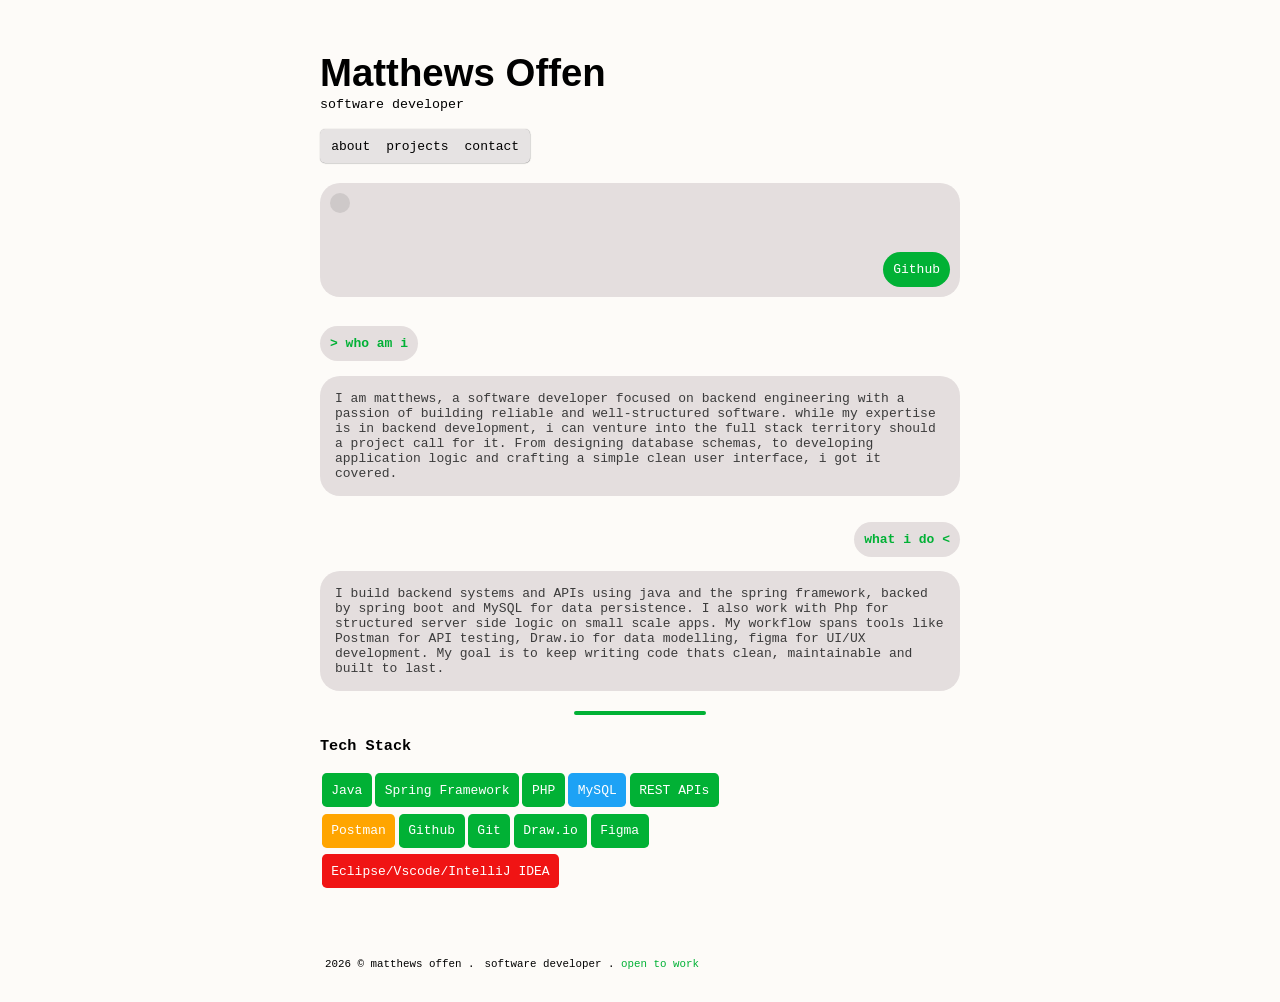
==== src/main/resources/templates/index.html @ c9fb8137 "update for one template" ====
<!DOCTYPE html>
<html lang="en" xlmns:th="http://www.thymeleaf.org">
	<head>
		<title> matthews offen </title>
		<meta charset="utf-8">
		<link rel="stylesheet" href="/stylesheet.css">
		<style>
			body{ 
				font-family: monospace;
				display:flex;
				flex-direction: column;
				justify-content: center;
				margin:2% 25%;
				background-color: rgb(253, 251, 248);
			}
			body header {
				font-family:'Segoe UI', Tahoma, Geneva, Verdana, sans-serif;
				font-size: larger;
				margin-bottom: 0%;
			}
			body header h1 {
				margin-bottom: 0%;
			}
			body header p {
				font-family: monospace;
				font-size: large;
				margin-top: 0%;
			}

			body nav{
				display: flex;
				align-items:center;
				background-color: rgb(230, 227, 227);
				padding:0%;
				margin:0%;
				width:fit-content;
				border-radius: 5px;
				box-shadow: .2px .2px 1px grey;
			}
			body nav ul{
				display: flex;
				flex-direction: row;
				list-style-type: none;
				padding:0%;
				margin: .4rem .2rem;
			}
			body nav ul li{
				margin:.2rem .1rem;
			}
			body nav ul li a {
				text-decoration: none;
				padding: .4rem;
				color: black;
				border-radius: 3px;
			}
			body nav ul li a:hover{
				background-color: white;
				font-weight: 800;
			}
			body nav ul li a#active{
				background-color: rgb(255, 255, 255);
				font-weight:800;
			}

			body section#projectsSection {
				display:flex;
				flex-direction: column;
			}

			body section#projectsSection section#projects {
				background-color: rgb(228, 222, 222);
				border-radius: 20px;
				padding:10px;
				font-size: medium;	
				margin-top: 20px;
				display: flex;
				flex-direction: column;
			}

			body section#projectsSection section#projects h3, section#projects a {
				background-color: rgb(206, 201, 201);
				border-radius: 20px;
				padding:10px;
				font-size: medium;	
				margin-top:0px;
				width:fit-content;
			}
			body section#projectsSection section#projects a {
				text-decoration: none;
				color: white;
				background-color: rgb(1, 177, 53);
				align-self: flex-end;

			}

			body section#homeSection{
				margin-top: 1rem;
			}
			body section#homeSection section#introduction {
				display: flex;
				flex-direction:column;
				justify-content: center;
			
			}
			body section#homeSection section#introduction h3, section#homeSection section#introduction p {
				width:fit-content;
				background-color: rgb(228, 222, 222);
				border-radius: 20px;
				padding:10px;
				color: rgb(1, 177, 53);
				font-size: medium;
			}
			body section#homeSection section#introduction p{
				padding:15px;
				font-weight: 500;
				color:rgb(59, 59, 59);
				margin-top: 1.5px;
			}
			body section#homeSection section#introduction hr{
				width:20%;
				align-self: flex-start;
				border-style: solid;
				border-width: 2px;
				color:rgb(1, 177, 53);
				border-radius: 5px;
			}
			body section#homeSection section#introduction ul li{
				margin:.2rem .1rem;
				padding: .6rem;
				background-color: rgb(240, 20, 20);
				color:white;
				border-radius: 3rem;
				width:fit-content;
			}
			body section#homeSection section#techStack ul{
				display: flex;
				flex-direction: row;
				flex-wrap: wrap;
				width:70%;
				list-style-type: none;
				padding:0%;
			}
			body section#homeSection section#techStack ul li{
				margin:.2rem .1rem;
				padding: .6rem;
				background-color: rgb(1, 177, 53);
				color:white;
				border-radius: .3rem;
			}

			footer{
				display: flex;
				flex-direction: row;
				align-items: center;
				flex-wrap: wrap;
				margin-top: 3rem;
			}
			footer p {
				margin:5px 5px;
				font-size:smaller;
			}
		</style>
	</head>
	<body>
		<header>
			<h1>Matthews Offen</h1>
			<p><small>software developer</small></p>
		</header>
		<nav>
			<ul>
				<li><a href="/" th:id="${aboutLink}">about</a></l>
				<li><a href="/projects" th:id="${projectLink}">projects</a></li>
				<li><a href="mailto:matthewsoffen2@gmail.com">contact</a></li>
			</ul>
		</nav>
		<section id="mainContent" th:switch="${pageMode}">
			<section id="projectsSection" th:case="'projects'">
				<section id="projects" th:each="p: ${projects}">
					<h3 th:text="${p.projectName}"></h3>
					<small th:text="${p.projectType}"></small>
					<p th:text="${p.projectDescription}"></p>
					<a th:href="${p.projectGithubLink}">Github</a>
				</section>	
			</section>
			<section id="homeSection" th:case="*">
				<section id="introduction">
					<h3>> who am i</h3>
					<p> I am matthews, a software developer focused on backend engineering with a 
						passion of building reliable and well-structured software. while my expertise is in backend 
						development, i can venture into the full stack territory should a project call for it. From 
						designing database schemas, to developing application logic and crafting a simple clean user interface,
						i got it covered.
					</p>
				
					<h3 style="align-self: flex-end;"> what i do <</h3>
					<p> I build backend systems and APIs using java and the spring framework, backed by spring boot and MySQL for 
						data persistence. I also work with Php for structured server side logic on small scale apps. My
						workflow spans tools like Postman for API testing, Draw.io for data modelling, figma for UI/UX development.
						My goal is to keep writing code thats clean, maintainable and built to last. 
					</p>
					<hr>
				</section>
			
				<section id="techStack">
					<h3>Tech Stack </h3>
					<ul>
						<li>Java</li>
						<li>Spring Framework</li>
						<li>PHP</li>
						<li style="background-color: rgb(29, 162, 245);">MySQL</li>
						<li>REST APIs</li>
						<li style="background-color: orange;">Postman</li>
						<li>Github</li>
						<li>Git</li>
						<li>Draw.io</li>
						<li>Figma</li>
						<li style="background-color:rgb(240, 20, 20);">Eclipse/Vscode/IntelliJ IDEA</li>
					</ul>
				</section>
			</section>
		</section>
		<footer>
			<p style="align-self: center;"> 2026 &copy; matthews offen . </p>
			<p style="justify-self: flex-end;">software developer . <a href="mailto:matthewsoffen2@gmail.com"style="color: rgb(1, 177, 53); text-decoration: none;"> open to work</a></p>
		</footer>
	</body>
</html>
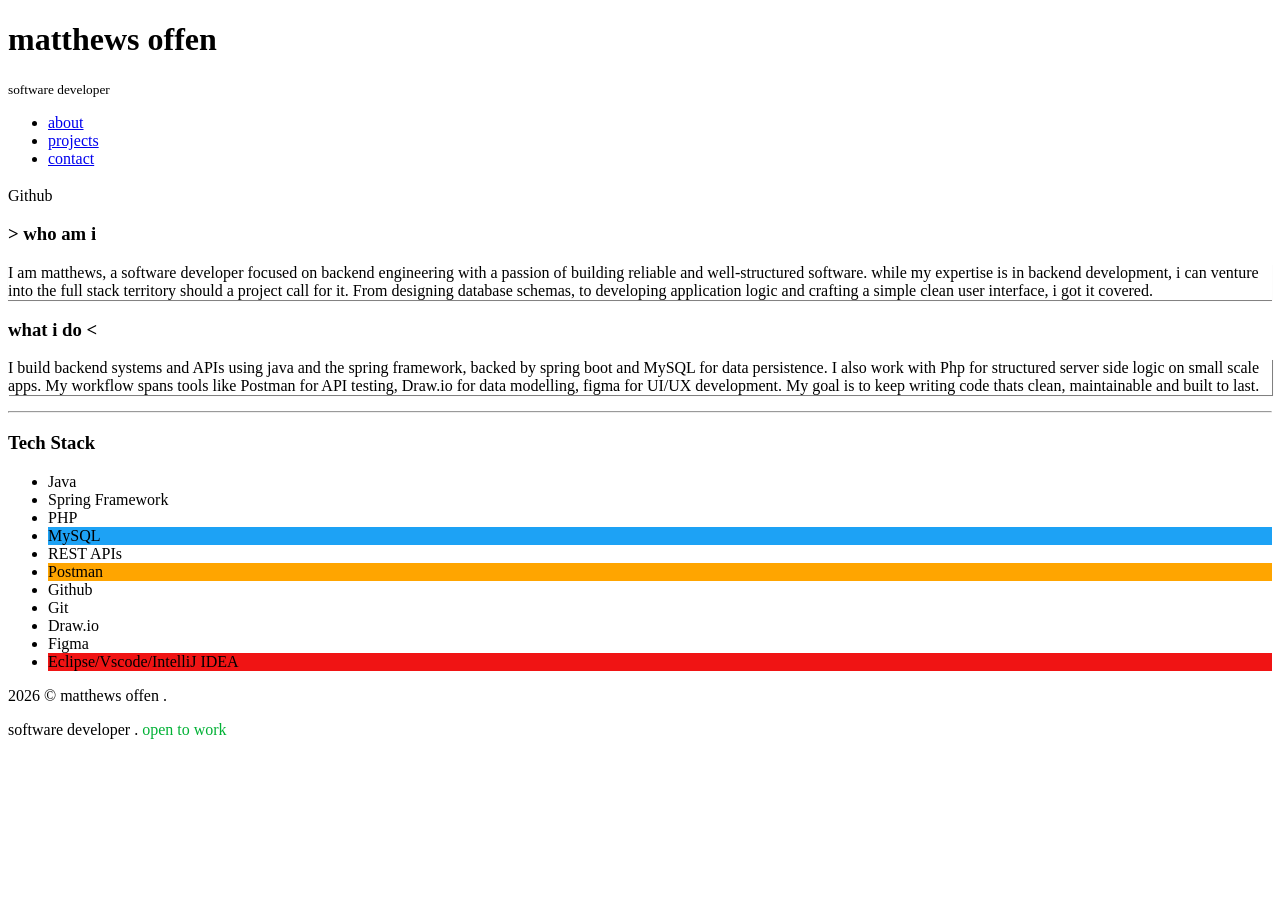
==== commit ddc8e3ba: "update" ====
--- a/src/main/resources/templates/index.html
+++ b/src/main/resources/templates/index.html
@@ -3,167 +3,11 @@
 	<head>
 		<title> matthews offen </title>
 		<meta charset="utf-8">
-		<link rel="stylesheet" href="/stylesheet.css">
-		<style>
-			body{ 
-				font-family: monospace;
-				display:flex;
-				flex-direction: column;
-				justify-content: center;
-				margin:2% 25%;
-				background-color: rgb(253, 251, 248);
-			}
-			body header {
-				font-family:'Segoe UI', Tahoma, Geneva, Verdana, sans-serif;
-				font-size: larger;
-				margin-bottom: 0%;
-			}
-			body header h1 {
-				margin-bottom: 0%;
-			}
-			body header p {
-				font-family: monospace;
-				font-size: large;
-				margin-top: 0%;
-			}
-
-			body nav{
-				display: flex;
-				align-items:center;
-				background-color: rgb(230, 227, 227);
-				padding:0%;
-				margin:0%;
-				width:fit-content;
-				border-radius: 5px;
-				box-shadow: .2px .2px 1px grey;
-			}
-			body nav ul{
-				display: flex;
-				flex-direction: row;
-				list-style-type: none;
-				padding:0%;
-				margin: .4rem .2rem;
-			}
-			body nav ul li{
-				margin:.2rem .1rem;
-			}
-			body nav ul li a {
-				text-decoration: none;
-				padding: .4rem;
-				color: black;
-				border-radius: 3px;
-			}
-			body nav ul li a:hover{
-				background-color: white;
-				font-weight: 800;
-			}
-			body nav ul li a#active{
-				background-color: rgb(255, 255, 255);
-				font-weight:800;
-			}
-
-			body section#projectsSection {
-				display:flex;
-				flex-direction: column;
-			}
-
-			body section#projectsSection section#projects {
-				background-color: rgb(228, 222, 222);
-				border-radius: 20px;
-				padding:10px;
-				font-size: medium;	
-				margin-top: 20px;
-				display: flex;
-				flex-direction: column;
-			}
-
-			body section#projectsSection section#projects h3, section#projects a {
-				background-color: rgb(206, 201, 201);
-				border-radius: 20px;
-				padding:10px;
-				font-size: medium;	
-				margin-top:0px;
-				width:fit-content;
-			}
-			body section#projectsSection section#projects a {
-				text-decoration: none;
-				color: white;
-				background-color: rgb(1, 177, 53);
-				align-self: flex-end;
-
-			}
-
-			body section#homeSection{
-				margin-top: 1rem;
-			}
-			body section#homeSection section#introduction {
-				display: flex;
-				flex-direction:column;
-				justify-content: center;
-			
-			}
-			body section#homeSection section#introduction h3, section#homeSection section#introduction p {
-				width:fit-content;
-				background-color: rgb(228, 222, 222);
-				border-radius: 20px;
-				padding:10px;
-				color: rgb(1, 177, 53);
-				font-size: medium;
-			}
-			body section#homeSection section#introduction p{
-				padding:15px;
-				font-weight: 500;
-				color:rgb(59, 59, 59);
-				margin-top: 1.5px;
-			}
-			body section#homeSection section#introduction hr{
-				width:20%;
-				align-self: flex-start;
-				border-style: solid;
-				border-width: 2px;
-				color:rgb(1, 177, 53);
-				border-radius: 5px;
-			}
-			body section#homeSection section#introduction ul li{
-				margin:.2rem .1rem;
-				padding: .6rem;
-				background-color: rgb(240, 20, 20);
-				color:white;
-				border-radius: 3rem;
-				width:fit-content;
-			}
-			body section#homeSection section#techStack ul{
-				display: flex;
-				flex-direction: row;
-				flex-wrap: wrap;
-				width:70%;
-				list-style-type: none;
-				padding:0%;
-			}
-			body section#homeSection section#techStack ul li{
-				margin:.2rem .1rem;
-				padding: .6rem;
-				background-color: rgb(1, 177, 53);
-				color:white;
-				border-radius: .3rem;
-			}
-
-			footer{
-				display: flex;
-				flex-direction: row;
-				align-items: center;
-				flex-wrap: wrap;
-				margin-top: 3rem;
-			}
-			footer p {
-				margin:5px 5px;
-				font-size:smaller;
-			}
-		</style>
+		<link rel="stylesheet" th:href="@{/css/stylesheet.css}"></link>
 	</head>
 	<body>
 		<header>
-			<h1>Matthews Offen</h1>
+			<h1>matthews offen</h1>
 			<p><small>software developer</small></p>
 		</header>
 		<nav>
@@ -177,7 +21,7 @@
 			<section id="projectsSection" th:case="'projects'">
 				<section id="projects" th:each="p: ${projects}">
 					<h3 th:text="${p.projectName}"></h3>
-					<small th:text="${p.projectType}"></small>
+					<small th:text="${p.projectType}" style="color: orangered;"></small>
 					<p th:text="${p.projectDescription}"></p>
 					<a th:href="${p.projectGithubLink}">Github</a>
 				</section>	
@@ -185,7 +29,7 @@
 			<section id="homeSection" th:case="*">
 				<section id="introduction">
 					<h3>> who am i</h3>
-					<p> I am matthews, a software developer focused on backend engineering with a 
+					<p style="box-shadow: -.5px .5px .5px rgb(131, 130, 130);"> I am matthews, a software developer focused on backend engineering with a 
 						passion of building reliable and well-structured software. while my expertise is in backend 
 						development, i can venture into the full stack territory should a project call for it. From 
 						designing database schemas, to developing application logic and crafting a simple clean user interface,
@@ -193,7 +37,7 @@
 					</p>
 				
 					<h3 style="align-self: flex-end;"> what i do <</h3>
-					<p> I build backend systems and APIs using java and the spring framework, backed by spring boot and MySQL for 
+					<p style="box-shadow: .5px .5px .5px grey;"> I build backend systems and APIs using java and the spring framework, backed by spring boot and MySQL for 
 						data persistence. I also work with Php for structured server side logic on small scale apps. My
 						workflow spans tools like Postman for API testing, Draw.io for data modelling, figma for UI/UX development.
 						My goal is to keep writing code thats clean, maintainable and built to last. 
